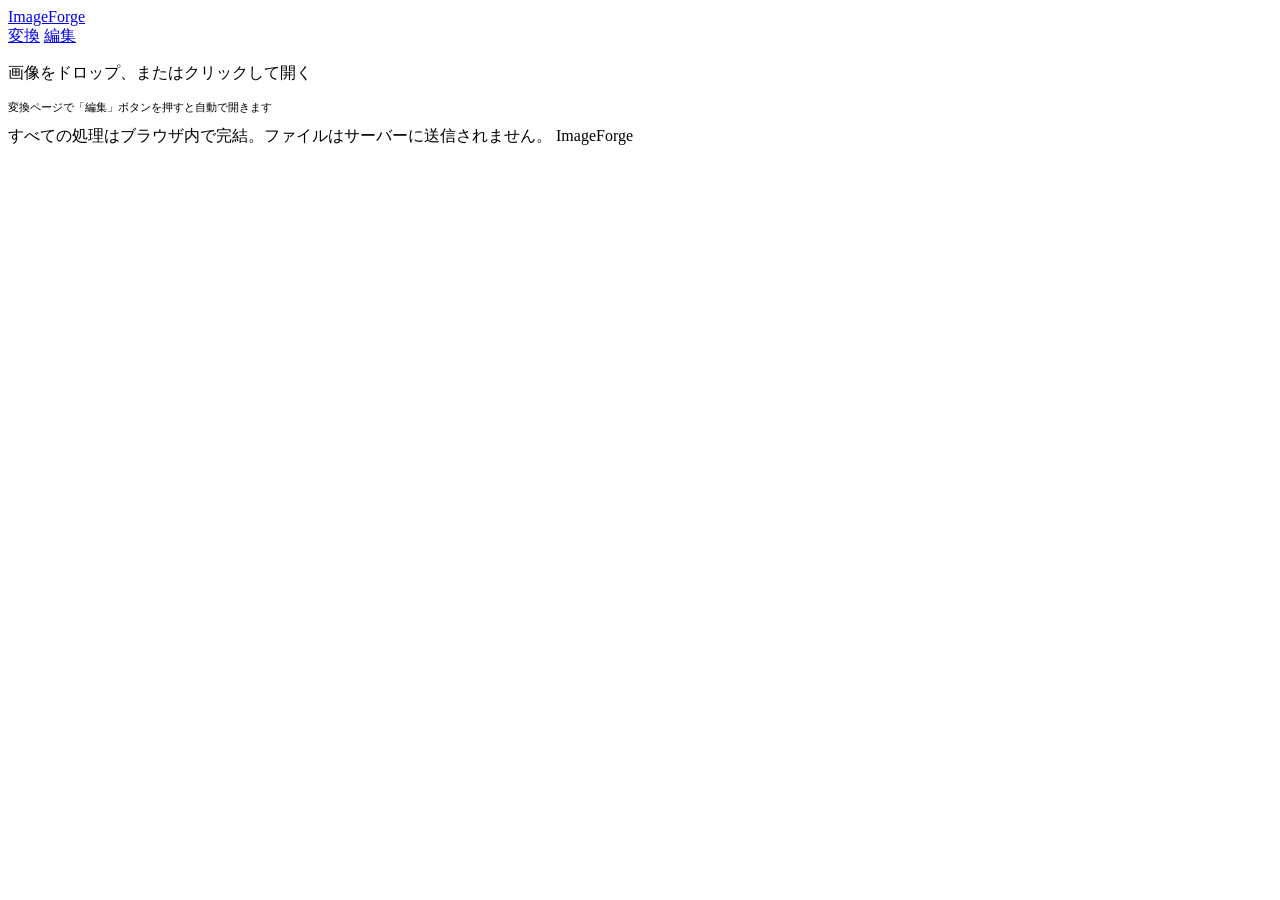
==== editor.html @ 2db393ae "Add files via upload" ====
<!DOCTYPE html>
<html lang="ja">
<head>
  <meta charset="UTF-8">
  <meta name="viewport" content="width=device-width, initial-scale=1.0">
  <title>ImageForge — 編集</title>
  <link rel="preconnect" href="https://fonts.googleapis.com">
  <link href="https://fonts.googleapis.com/css2?family=Inter:wght@300;400;500;600&family=JetBrains+Mono:wght@300;400&display=swap" rel="stylesheet">
  <link rel="stylesheet" href="css/base.css">
  <link rel="stylesheet" href="css/editor.css">
</head>
<body>

<div class="wrap">
  <header>
    <a class="logo" href="index.html">ImageForge</a>
    <nav class="header-nav">
      <a class="nav-link" href="index.html">変換</a>
      <a class="nav-link active" href="editor.html">編集</a>
    </nav>
  </header>

  <!-- 画像がない場合のドロップエリア -->
  <input type="file" id="editorFileInput" accept="image/*" style="display:none">
  <div class="editor-drop-prompt" id="editorDrop">
    <p>画像をドロップ、またはクリックして開く</p>
    <p style="margin-top:6px;font-size:11px;color:var(--text-faint)">変換ページで「編集」ボタンを押すと自動で開きます</p>
  </div>

  <!-- エディタ本体（画像読み込み後に表示） -->
  <div id="editorMain" style="display:none">

    <!-- EDITOR GRID -->
    <div class="editor-layout">

      <!-- LEFT TOOLBAR -->
      <div class="toolbar">
        <button class="tool-btn" data-tool="select" title="選択">
          <svg width="16" height="16" viewBox="0 0 16 16" fill="none">
            <path d="M3 2l10 5.5-5 1.5-2 5L3 2z" stroke="currentColor" stroke-width="1.3" stroke-linejoin="round"/>
          </svg>
        </button>

        <div class="tool-sep"></div>

        <button class="tool-btn" data-tool="pen" title="フリーハンド">
          <svg width="16" height="16" viewBox="0 0 16 16" fill="none">
            <path d="M2 13L5.5 12 13 4.5a1.5 1.5 0 00-2.1-2.1L3 10l-1 3z" stroke="currentColor" stroke-width="1.3" stroke-linejoin="round"/>
          </svg>
        </button>

        <button class="tool-btn" data-tool="rect" title="四角形">
          <svg width="16" height="16" viewBox="0 0 16 16" fill="none">
            <rect x="2.5" y="3.5" width="11" height="9" rx="1" stroke="currentColor" stroke-width="1.3"/>
          </svg>
        </button>

        <button class="tool-btn" data-tool="ellipse" title="円・楕円">
          <svg width="16" height="16" viewBox="0 0 16 16" fill="none">
            <ellipse cx="8" cy="8" rx="5.5" ry="4" stroke="currentColor" stroke-width="1.3"/>
          </svg>
        </button>

        <button class="tool-btn" data-tool="arrow" title="矢印">
          <svg width="16" height="16" viewBox="0 0 16 16" fill="none">
            <path d="M3 13L13 3M13 3H8M13 3v5" stroke="currentColor" stroke-width="1.3" stroke-linecap="round"/>
          </svg>
        </button>

        <button class="tool-btn" data-tool="text" title="テキスト">
          <svg width="16" height="16" viewBox="0 0 16 16" fill="none">
            <path d="M3 4h10M8 4v9M5 13h6" stroke="currentColor" stroke-width="1.3" stroke-linecap="round"/>
          </svg>
        </button>

        <div class="tool-sep"></div>

        <button class="tool-btn" data-tool="mosaic" title="モザイク・ぼかし">
          <svg width="16" height="16" viewBox="0 0 16 16" fill="none">
            <rect x="2" y="2" width="5" height="5" rx="0.5" stroke="currentColor" stroke-width="1.2"/>
            <rect x="9" y="2" width="5" height="5" rx="0.5" stroke="currentColor" stroke-width="1.2"/>
            <rect x="2" y="9" width="5" height="5" rx="0.5" stroke="currentColor" stroke-width="1.2"/>
            <rect x="9" y="9" width="5" height="5" rx="0.5" stroke="currentColor" stroke-width="1.2"/>
          </svg>
        </button>

        <button class="tool-btn" data-tool="crop" title="トリミング">
          <svg width="16" height="16" viewBox="0 0 16 16" fill="none">
            <path d="M4 2v8a2 2 0 002 2h8M2 4h8a2 2 0 012 2v8" stroke="currentColor" stroke-width="1.3" stroke-linecap="round"/>
          </svg>
        </button>
      </div>

      <!-- TOPBAR -->
      <div class="topbar">
        <span class="topbar-label">色</span>
        <div class="color-swatch" id="colorSwatch" style="background:#e74c3c">
          <input type="color" id="colorPicker" value="#e74c3c">
        </div>

        <div class="topbar-sep"></div>

        <span class="topbar-label">太さ</span>
        <select class="size-select" id="lineWidthSel">
          <option value="1">1px</option>
          <option value="2">2px</option>
          <option value="3" selected>3px</option>
          <option value="5">5px</option>
          <option value="8">8px</option>
          <option value="12">12px</option>
        </select>

        <div class="topbar-sep"></div>

        <span class="topbar-label">文字サイズ</span>
        <select class="size-select" id="fontSizeSel">
          <option value="14">14px</option>
          <option value="18">18px</option>
          <option value="20" selected>20px</option>
          <option value="24">24px</option>
          <option value="32">32px</option>
          <option value="48">48px</option>
        </select>

        <div class="topbar-sep"></div>

        <span class="topbar-label">モザイク強度</span>
        <select class="size-select" id="mosaicStr">
          <option value="6">弱</option>
          <option value="12" selected>中</option>
          <option value="24">強</option>
          <option value="40">最強</option>
        </select>

        <div class="topbar-actions">
          <button class="btn-ghost" id="undoBtn" title="元に戻す (Ctrl+Z)" style="padding:8px 14px;font-family:var(--mono);font-size:12px">↩ 元に戻す</button>
          <button class="btn-ghost" id="redoBtn" title="やり直し (Ctrl+Y)"  style="padding:8px 14px;font-family:var(--mono);font-size:12px">↪ やり直し</button>
          <button class="btn-ghost" id="clearAllBtn" style="padding:8px 14px;font-family:var(--mono);font-size:12px">クリア</button>
          <button class="btn-primary" id="saveBtn" style="padding:8px 20px">保存 (JPEG)</button>
        </div>
      </div>

      <!-- CANVAS -->
      <div class="canvas-wrap" id="canvasWrap">
        <canvas id="mainCanvas"></canvas>
        <textarea id="textOverlay" class="text-input-overlay" placeholder="テキストを入力 (Enter で確定)"></textarea>
      </div>

      <!-- SIDE PANEL -->
      <div class="side-panel">
        <div>
          <div class="panel-section-title">レイヤー</div>
          <div class="layers-list" id="layersList">
            <div style="font-size:12px;font-family:var(--mono);color:var(--text-faint);padding:8px 0">
              まだオブジェクトがありません
            </div>
          </div>
        </div>

        <div>
          <div class="panel-section-title">操作ガイド</div>
          <div style="font-size:11px;font-family:var(--mono);color:var(--text-muted);line-height:2">
            <div>選択 → Delete で削除</div>
            <div>Ctrl+Z / Ctrl+Y で履歴</div>
            <div>テキスト → Enter で確定</div>
            <div>トリミング → ドラッグで範囲</div>
          </div>
        </div>
      </div>

    </div><!-- /.editor-layout -->
  </div><!-- /#editorMain -->
</div><!-- /.wrap -->

<footer class="wrap">
  <span>すべての処理はブラウザ内で完結。ファイルはサーバーに送信されません。</span>
  <span>ImageForge</span>
</footer>

<script src="js/editor.js"></script>
</body>
</html>
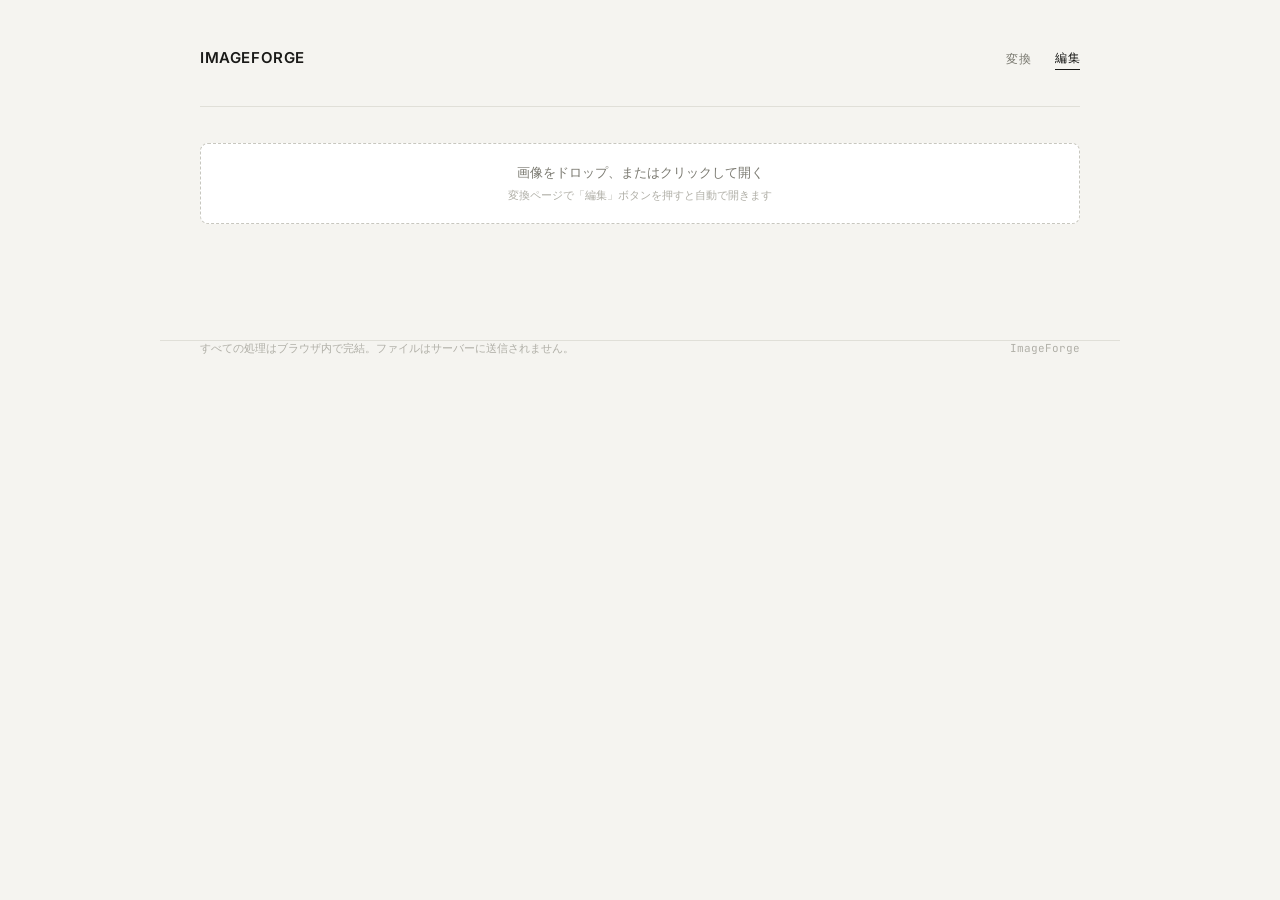
==== commit 1d2db043: "Update editor.html" ====
--- a/editor.html
+++ b/editor.html
@@ -133,6 +133,7 @@
         </select>
 
         <div class="topbar-actions">
+          <button class="btn-ghost" id="reloadImageBtn" style="padding:8px 14px;font-family:var(--mono);font-size:12px">画像を変更</button>
           <button class="btn-ghost" id="undoBtn" title="元に戻す (Ctrl+Z)" style="padding:8px 14px;font-family:var(--mono);font-size:12px">↩ 元に戻す</button>
           <button class="btn-ghost" id="redoBtn" title="やり直し (Ctrl+Y)"  style="padding:8px 14px;font-family:var(--mono);font-size:12px">↪ やり直し</button>
           <button class="btn-ghost" id="clearAllBtn" style="padding:8px 14px;font-family:var(--mono);font-size:12px">クリア</button>
@@ -141,9 +142,8 @@
       </div>
 
       <!-- CANVAS -->
-      <div class="canvas-wrap" id="canvasWrap">
+      <div class="canvas-wrap" id="canvasWrap" style="position:relative">
         <canvas id="mainCanvas"></canvas>
-        <textarea id="textOverlay" class="text-input-overlay" placeholder="テキストを入力 (Enter で確定)"></textarea>
       </div>
 
       <!-- SIDE PANEL -->
--- a/css/base.css
+++ b/css/base.css
@@ -0,0 +1,163 @@
+/* ── base.css — 共通スタイル ── */
+
+:root {
+  --bg:           #f5f4f0;
+  --surface:      #ffffff;
+  --surface2:     #f0efe9;
+  --border:       #e0dfd8;
+  --border-strong:#c8c7bf;
+  --text:         #1a1a18;
+  --text-muted:   #7a7970;
+  --text-faint:   #b0afa7;
+  --accent:       #1a1a18;
+  --accent-fg:    #f5f4f0;
+  --green:        #2d6a4f;
+  --green-bg:     #edf4f0;
+  --red:          #9b2c2c;
+  --red-bg:       #fdf1f1;
+  --mono:         'JetBrains Mono', monospace;
+}
+
+*, *::before, *::after { box-sizing: border-box; margin: 0; padding: 0; }
+
+body {
+  font-family: 'Inter', sans-serif;
+  background: var(--bg);
+  color: var(--text);
+  min-height: 100vh;
+  -webkit-font-smoothing: antialiased;
+}
+
+/* ── LAYOUT ── */
+.wrap {
+  max-width: 960px;
+  margin: 0 auto;
+  padding: 0 40px 100px;
+}
+
+/* ── HEADER ── */
+header {
+  padding: 48px 0 36px;
+  border-bottom: 1px solid var(--border);
+  margin-bottom: 36px;
+  display: flex;
+  align-items: baseline;
+  justify-content: space-between;
+  gap: 16px;
+}
+.logo {
+  font-size: 15px;
+  font-weight: 600;
+  letter-spacing: 0.04em;
+  text-transform: uppercase;
+  text-decoration: none;
+  color: var(--text);
+}
+.header-nav {
+  display: flex;
+  gap: 24px;
+  align-items: center;
+}
+.nav-link {
+  font-size: 12px;
+  font-family: var(--mono);
+  color: var(--text-muted);
+  text-decoration: none;
+  letter-spacing: 0.04em;
+  transition: color 0.15s;
+}
+.nav-link:hover { color: var(--text); }
+.nav-link.active { color: var(--text); border-bottom: 1px solid var(--text); padding-bottom: 2px; }
+
+/* ── SECTION LABEL ── */
+.section-label {
+  font-size: 11px;
+  font-family: var(--mono);
+  text-transform: uppercase;
+  letter-spacing: 0.1em;
+  color: var(--text-muted);
+  margin-bottom: 12px;
+}
+
+/* ── BUTTONS ── */
+.btn-primary {
+  padding: 11px 24px;
+  background: var(--accent);
+  color: var(--accent-fg);
+  border: none;
+  border-radius: 6px;
+  font-family: 'Inter', sans-serif;
+  font-size: 13px;
+  font-weight: 500;
+  cursor: pointer;
+  letter-spacing: 0.01em;
+  transition: opacity 0.15s;
+  white-space: nowrap;
+}
+.btn-primary:hover { opacity: 0.82; }
+.btn-primary:disabled { opacity: 0.35; cursor: not-allowed; }
+
+.btn-ghost {
+  padding: 11px 20px;
+  background: transparent;
+  color: var(--text-muted);
+  border: 1px solid var(--border-strong);
+  border-radius: 6px;
+  font-family: 'Inter', sans-serif;
+  font-size: 13px;
+  font-weight: 500;
+  cursor: pointer;
+  transition: background 0.1s, color 0.1s;
+  white-space: nowrap;
+}
+.btn-ghost:hover { background: var(--surface2); color: var(--text); }
+.btn-ghost:disabled { opacity: 0.35; cursor: not-allowed; }
+
+.btn-icon {
+  width: 36px; height: 36px;
+  display: flex; align-items: center; justify-content: center;
+  background: transparent;
+  border: 1px solid var(--border-strong);
+  border-radius: 6px;
+  cursor: pointer;
+  color: var(--text-muted);
+  transition: background 0.1s, color 0.1s;
+  flex-shrink: 0;
+}
+.btn-icon:hover { background: var(--surface2); color: var(--text); }
+.btn-icon.active {
+  background: var(--accent);
+  color: var(--accent-fg);
+  border-color: var(--accent);
+}
+
+/* ── FOOTER ── */
+footer {
+  padding-top: 20px;
+  border-top: 1px solid var(--border);
+  font-size: 11px;
+  font-family: var(--mono);
+  color: var(--text-faint);
+  display: flex;
+  justify-content: space-between;
+  gap: 12px;
+  flex-wrap: wrap;
+}
+
+/* ── DRAG OVERLAY ── */
+.drag-overlay {
+  position: fixed;
+  inset: 16px;
+  background: rgba(245,244,240,0.94);
+  z-index: 100;
+  display: none;
+  place-items: center;
+  font-size: 14px;
+  font-weight: 500;
+  letter-spacing: 0.04em;
+  color: var(--text-muted);
+  pointer-events: none;
+  border: 1.5px dashed var(--border-strong);
+  border-radius: 12px;
+}
+.drag-overlay.active { display: grid; }
--- a/css/editor.css
+++ b/css/editor.css
@@ -0,0 +1,293 @@
+/* ── editor.css — 編集ページ専用スタイル ── */
+
+/* ── EDITOR LAYOUT ── */
+.editor-layout {
+  display: grid;
+  grid-template-columns: 56px 1fr 220px;
+  grid-template-rows: auto 1fr;
+  gap: 0;
+  height: calc(100vh - 140px);
+  min-height: 500px;
+  background: var(--surface);
+  border: 1px solid var(--border);
+  border-radius: 10px;
+  overflow: hidden;
+}
+
+/* ── TOOLBAR (left) ── */
+.toolbar {
+  grid-row: 1 / 3;
+  background: var(--surface);
+  border-right: 1px solid var(--border);
+  display: flex;
+  flex-direction: column;
+  align-items: center;
+  padding: 12px 8px;
+  gap: 4px;
+}
+.tool-sep {
+  width: 28px;
+  height: 1px;
+  background: var(--border);
+  margin: 4px 0;
+}
+.tool-btn {
+  width: 36px; height: 36px;
+  display: flex; align-items: center; justify-content: center;
+  border: none;
+  border-radius: 6px;
+  background: transparent;
+  cursor: pointer;
+  color: var(--text-muted);
+  transition: background 0.1s, color 0.1s;
+  position: relative;
+}
+.tool-btn:hover { background: var(--surface2); color: var(--text); }
+.tool-btn.active {
+  background: var(--accent);
+  color: var(--accent-fg);
+}
+.tool-btn title { display: none; }
+
+/* ── TOPBAR (canvas controls) ── */
+.topbar {
+  grid-column: 2 / 4;
+  background: var(--surface);
+  border-bottom: 1px solid var(--border);
+  display: flex;
+  align-items: center;
+  gap: 8px;
+  padding: 8px 12px;
+  flex-wrap: wrap;
+}
+.topbar-label {
+  font-size: 11px;
+  font-family: var(--mono);
+  color: var(--text-muted);
+  text-transform: uppercase;
+  letter-spacing: 0.08em;
+  white-space: nowrap;
+}
+.topbar-sep {
+  width: 1px;
+  height: 20px;
+  background: var(--border);
+  margin: 0 4px;
+}
+.color-swatch {
+  width: 24px; height: 24px;
+  border-radius: 4px;
+  border: 1.5px solid var(--border-strong);
+  cursor: pointer;
+  background: #e74c3c;
+  flex-shrink: 0;
+  position: relative;
+  overflow: hidden;
+}
+.color-swatch input[type="color"] {
+  position: absolute;
+  inset: -4px;
+  opacity: 0;
+  cursor: pointer;
+  width: 200%;
+  height: 200%;
+}
+.size-select, .opacity-select {
+  font-size: 12px;
+  font-family: var(--mono);
+  background: transparent;
+  border: 1px solid var(--border);
+  border-radius: 4px;
+  padding: 3px 6px;
+  color: var(--text);
+  outline: none;
+  cursor: pointer;
+}
+.topbar-actions {
+  margin-left: auto;
+  display: flex;
+  gap: 6px;
+}
+
+/* ── CANVAS AREA ── */
+.canvas-wrap {
+  background: #e8e7e2;
+  display: flex;
+  align-items: center;
+  justify-content: center;
+  overflow: auto;
+  position: relative;
+  cursor: crosshair;
+}
+.canvas-wrap.tool-select { cursor: default; }
+.canvas-wrap.tool-text   { cursor: text; }
+.canvas-wrap.tool-crop   { cursor: crosshair; }
+
+#mainCanvas {
+  display: block;
+  box-shadow: 0 2px 20px rgba(0,0,0,0.12);
+  max-width: 100%;
+  max-height: 100%;
+}
+
+/* crop overlay */
+.crop-overlay {
+  position: absolute;
+  border: 2px dashed rgba(255,255,255,0.8);
+  background: rgba(0,0,0,0.35);
+  pointer-events: none;
+  display: none;
+}
+
+/* ── SIDE PANEL ── */
+.side-panel {
+  background: var(--surface);
+  border-left: 1px solid var(--border);
+  overflow-y: auto;
+  padding: 16px 14px;
+  display: flex;
+  flex-direction: column;
+  gap: 20px;
+}
+.panel-section-title {
+  font-size: 11px;
+  font-family: var(--mono);
+  text-transform: uppercase;
+  letter-spacing: 0.08em;
+  color: var(--text-muted);
+  margin-bottom: 8px;
+}
+
+/* layers list */
+.layers-list {
+  display: flex;
+  flex-direction: column;
+  gap: 2px;
+}
+.layer-item {
+  display: flex;
+  align-items: center;
+  gap: 8px;
+  padding: 6px 8px;
+  border-radius: 5px;
+  cursor: pointer;
+  font-size: 12px;
+  color: var(--text-muted);
+  transition: background 0.1s;
+}
+.layer-item:hover { background: var(--surface2); }
+.layer-item.selected { background: var(--surface2); color: var(--text); }
+.layer-icon {
+  width: 20px; height: 20px;
+  display: flex; align-items: center; justify-content: center;
+  flex-shrink: 0;
+  color: var(--text-faint);
+}
+.layer-name {
+  flex: 1;
+  white-space: nowrap;
+  overflow: hidden;
+  text-overflow: ellipsis;
+  font-family: var(--mono);
+}
+.layer-del {
+  background: none;
+  border: none;
+  color: var(--text-faint);
+  cursor: pointer;
+  font-size: 14px;
+  padding: 2px;
+  border-radius: 3px;
+  transition: color 0.1s;
+  line-height: 1;
+  flex-shrink: 0;
+}
+.layer-del:hover { color: var(--red); }
+
+/* properties */
+.prop-row {
+  display: flex;
+  align-items: center;
+  justify-content: space-between;
+  gap: 8px;
+  margin-bottom: 8px;
+}
+.prop-label {
+  font-size: 11px;
+  font-family: var(--mono);
+  color: var(--text-muted);
+  white-space: nowrap;
+}
+.prop-input {
+  font-size: 12px;
+  font-family: var(--mono);
+  background: var(--surface2);
+  border: 1px solid var(--border);
+  border-radius: 4px;
+  padding: 4px 8px;
+  color: var(--text);
+  outline: none;
+  width: 80px;
+  text-align: right;
+}
+.prop-input:focus { border-color: var(--border-strong); }
+
+/* mosaic strength */
+.slider-row {
+  display: flex;
+  align-items: center;
+  gap: 8px;
+}
+.slider-row input[type="range"] {
+  flex: 1;
+}
+
+/* ── EMPTY STATE ── */
+.editor-empty {
+  grid-column: 2 / 4;
+  display: flex;
+  flex-direction: column;
+  align-items: center;
+  justify-content: center;
+  gap: 16px;
+  color: var(--text-faint);
+  font-size: 14px;
+}
+.editor-empty svg { opacity: 0.2; }
+.editor-empty p { font-family: var(--mono); font-size: 13px; }
+
+/* ── TEXT INPUT OVERLAY ── */
+.text-input-overlay {
+  position: absolute;
+  border: 1px dashed var(--border-strong);
+  background: transparent;
+  font-family: 'Inter', sans-serif;
+  font-size: 16px;
+  color: #e74c3c;
+  outline: none;
+  resize: none;
+  min-width: 120px;
+  min-height: 32px;
+  padding: 2px 4px;
+  z-index: 10;
+  display: none;
+  line-height: 1.4;
+}
+
+/* ── DROP PROMPT ── */
+.editor-drop-prompt {
+  margin-bottom: 16px;
+  padding: 20px;
+  border: 1px dashed var(--border-strong);
+  border-radius: 8px;
+  text-align: center;
+  cursor: pointer;
+  background: var(--surface);
+  transition: border-color 0.15s, background 0.15s;
+}
+.editor-drop-prompt:hover { border-color: var(--accent); background: var(--surface2); }
+.editor-drop-prompt p {
+  font-size: 13px;
+  font-family: var(--mono);
+  color: var(--text-muted);
+}
